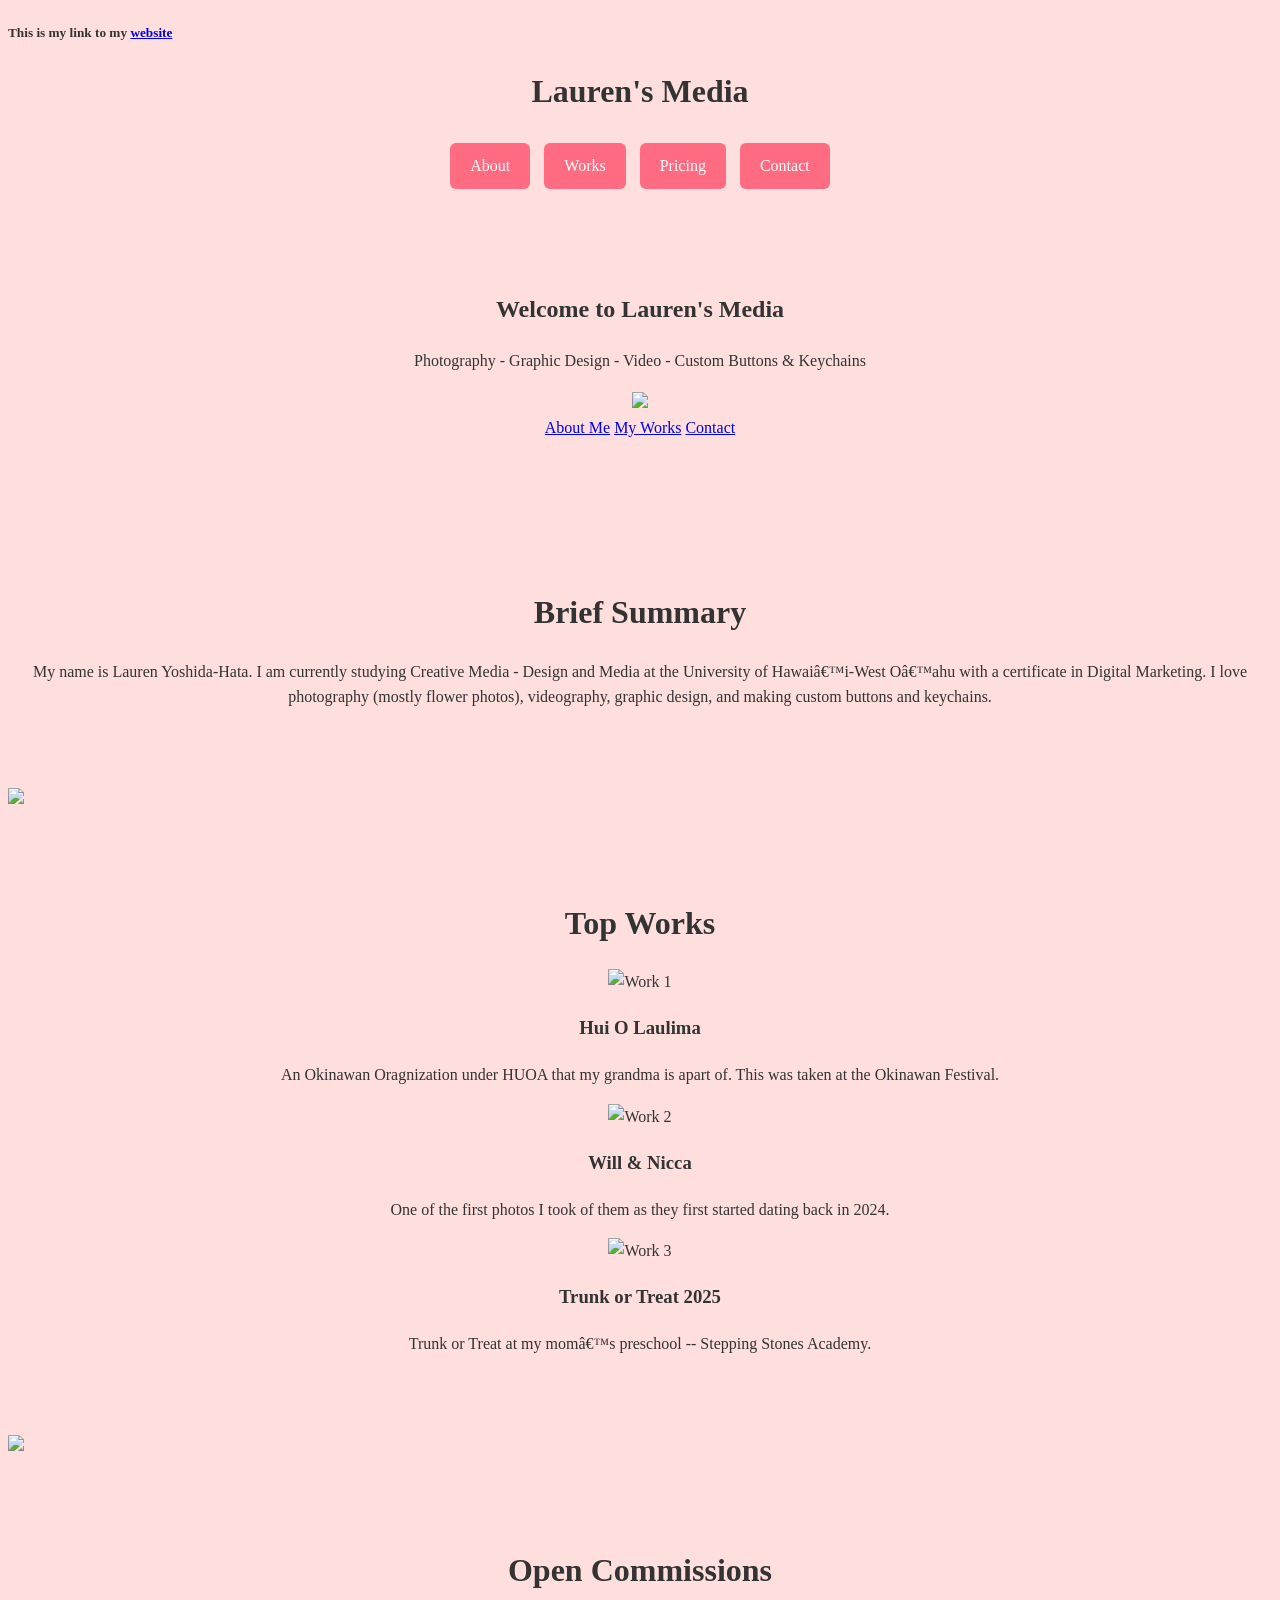
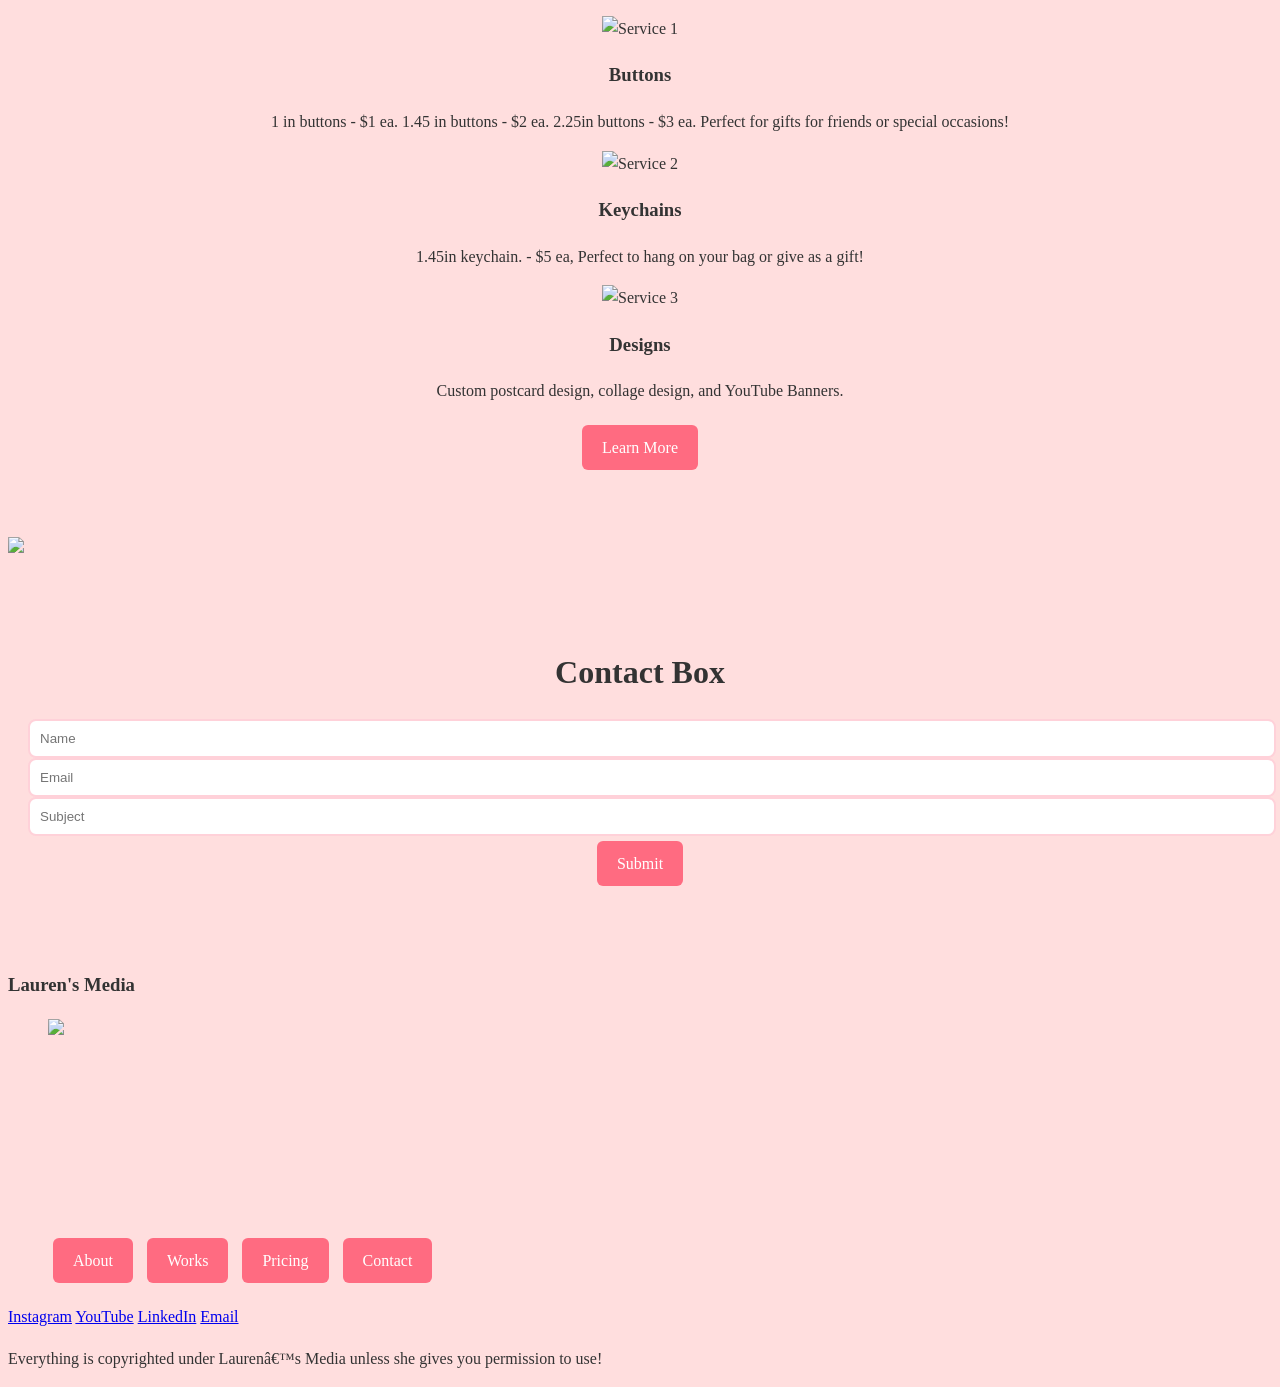
==== index.html @ 5196e384 "Add files via upload" ====
<!DOCTYPE html>
<html lang="en">
<head>
 <meta charset="UTF=8"
 <meta name="viewport" content="width=device-width, initial-scale=1.0">
 <title>Lauren's Media</title>
 <link rel="stylesheet" href="styles.css">
 <link rel="preconnect" href="https://fonts.googleapis.com">
<link rel="preconnect" href="https://fonts.gstatic.com" crossorigin>
<link href="https://fonts.googleapis.com/css2?family=DynaPuff:wght@400..700&family=Sour+Gummy:ital,wght@0,100..900;1,100..900&display=swap" rel="stylesheet">
<body>
 <h5>This is my link to my <a href="https://laurenyh.github.io/LaurenYH-Portfolio.github.io//">website</a></h5>
 <header>
 <center> <div><h1>Lauren's Media</h1></div></center> 
    <center>
<a class="btn btn-primary" href="#about">About</a>
<a class="btn btn-primary" href="#works">Works</a>
<a class="btn btn-primary" href="#pricing">Pricing</a>
<a class="btn btn-primary" href="#Contact">Contact</a>
</center>

 <nav>
 <ul>
 </ul>
 </nav>
 </header>

 <section>
 <div>
 <h1>Welcome to Lauren's Media</h1>
 <p>Photography - Graphic Design - Video - Custom Buttons & Keychains</p>
 <img src="img/plumeria.jpg">
 <div>
 <a href="#about">About Me</a>
 <a href="#works">My Works</a>
 <a href="#contact">Contact</a>
 </div>
 </div>
 </section>
 <section>
 <h2>Brief Summary</h2>
 <p>
 My name is Lauren Yoshida-Hata. I am currently studying Creative Media -
 Design and Media at the University of Hawai’i-West O’ahu with a certificate in Digital Marketing.
 I love photography (mostly flower photos), videography, graphic design,
 and making custom buttons and keychains.
 </p>
 </section>
 <img src="img/flowerchain.png">
 <section>
 <h2>Top Works</h2>
 <div>
 <div>
 <img src="img/okinawan.jpg" alt="Work 1">
 <h3>Hui O Laulima</h3>
 <p>An Okinawan Oragnization under HUOA that my grandma is apart of. This was taken at the Okinawan Festival.</p>
 </div>
 <div>
 <img src="img/willnicca.jpg" alt="Work 2">
 <h3>Will & Nicca</h3>
 <p>One of the first photos I took of them as they first started dating back in 2024.</p>
 </div>
 <div>
 <img src="img/hallow.jpg" alt="Work 3">
 <h3>Trunk or Treat 2025</h3>
 <p>Trunk or Treat at my mom’s preschool -- Stepping Stones Academy.</p>
 </div>
 </div>
 </section>
 <img src="img/flowerchain.png">
 <section>
 <h2>Open Commissions</h2>
 <div>
 <div>
 <img src="img/njz.jpg" alt="Service 1">
 <h3>Buttons</h3>
 <p>1 in buttons - $1 ea.
1.45 in buttons - $2 ea.
2.25in buttons - $3 ea.
Perfect for gifts for friends or special occasions!</p>
 </div>
 <div>
 <img src="img/button.jpg" alt="Service 2">
 <h3>Keychains</h3>
 <p>1.45in keychain. - $5 ea,
Perfect to hang on your bag or give as a gift!</p>
 </div>
 <div>
 <img src="img/dwp.jpg" alt="Service 3">
 <h3>Designs</h3>
 <p>Custom postcard design, collage design, and YouTube Banners.</p>
 </div>
 </div>
<a class="btn btn-primary" href="Learn More">Learn More</a>
 </section>
 <img src="img/flowerchain.png">
 <section>
 <h2>Contact Box</h2>
 <form>
 <div>
 <input type="text" placeholder="Name" required>
 <input type="email" placeholder="Email" required>
 <input type="text" placeholder="Subject" required>
 </div>
 <div>
 </div>
<a class="btn btn-primary" href="Submit">Submit</a>
 </form>
 </section>
 <footer>
 <div>
 <h3>Lauren's Media</h3>
 <ul>
  <a href="/" class="logo">
  <img src="logo.png">
</a>
 <a class="btn btn-primary" href="#about">About</a>
<a class="btn btn-primary" href="#works">Works</a>
<a class="btn btn-primary" href="#pricing">Pricing</a>
<a class="btn btn-primary" href="#Contact">Contact</a>
 </ul>
 <div>
 <a href="#https://www.instagram.com/peachymochiangel/">Instagram</a>
 <a href="#https://www.youtube.com/@hawaiikpopclubtv">YouTube</a>
 <a href="#https://www.linkedin.com/in/lauren-yoshida-hata-843b94227/">LinkedIn</a>
 <a href="#lyoshidahata24@gmail.com">Email</a>
 </div>
 <p>
 Everything is copyrighted under Lauren’s Media unless she gives you permission to use!
 </p>
 </div>
 </footer>
 </body>
</body>
</html>
---- styles.css ----
/* Reset */
*
.dynapuff-headerfont {
  font-family: "DynaPuff", system-ui;
  font-optical-sizing: auto;
  font-weight: 18;
  font-style: normal;
  font-variation-settings:
    "wdth" 100;
}

.logo img {
  height: 214px;      /* adjust size */
  width: auto;
  display: block;
} 

 .sour-gummy-secondhead {
  font-family: "Sour Gummy", sans-serif;
  font-optical-sizing: auto;
  font-weight: 18;
  font-style: normal;
  font-variation-settings:
    "wdth" 100;
}

body {
  background-color: #FFDEDE;
  color: #333;
  line-height: 1.6;
}

:root{
--bs-primary: #FF6F6F;
--secondary-color:#0FDE1D ;
--bs-font-sans-serif: 'dynapuff', 'sour-gummy', sans-serif;
}


/* Navbar */
.navbar {
  display: flex;
  justify-content: space-between;
  align-items: center;
  padding: 20px 40px;
  background: rgba(255, 255, 255, 0.8);
  position: sticky;
  top: 0;
  backdrop-filter: blur(10px);
}

.navbar .logo {
  font-weight: bold;
  font-size: 1.3rem;
}

.navbar ul {
  display: flex;
  list-style: none;
  gap: 20px;
}

.navbar a {
  text-decoration: none;
  color: #333;
  font-weight: 500;
}

.navbar a:hover {
  color: #ff6b81;
}

/* Hero */
.hero {
  height: 90vh;
  background: linear-gradient(rgba(255, 107, 129, 0.4), rgba(255, 107, 129, 0.4)),
              url('img/plumeria.jpg') center/cover no-repeat;
  display: flex;
  align-items: center;
  justify-content: center;
  text-align: center;
  color: white;
}

.hero h1 {
  font-size: 3rem;
  margin-bottom: 10px;
}

.hero p {
  margin-bottom: 20px;
}

/* Buttons */
.btn {
  display: inline-block;
  padding: 10px 20px;
  background: #ff6b81;
  color: white;
  border-radius: 6px;
  text-decoration: none;
  margin: 5px;
  transition: 0.3s;
}

.btn:hover {
  background: #ff4f6d;
}

/* Sections */
section {
  padding: 60px 20px;
  text-align: center;
}

h2 {
  margin-bottom: 20px;
  font-size: 2rem;
}

/* Summary */
.summary p {
  max-width: 600px;
  margin: auto;
}

/* Grid Layouts */
.work-grid,
.commission-grid {
  display: grid;
  grid-template-columns: repeat(auto-fit, minmax(250px, 1fr));
  gap: 20px;
  margin-top: 30px;
}

/* Cards */
.card {
  background: white;
  padding: 15px;
  border-radius: 12px;
  box-shadow: 0 4px 10px rgba(0,0,0,0.05);
  transition: 0.3s;
}

.card img {
  width: 100%;
  border-radius: 10px;
  margin-bottom: 10px;
}

.card:hover {
  transform: translateY(-5px);
}

/* Commissions button */
.learn-more {
  margin-top: 30px;
}

/* Contact */
.contact form {
  max-width: 800px;
  margin: auto;
  display: flex;
  flex-wrap: wrap;
  gap: 15px;
  justify-content: center;
}

.form-left,
.form-right {
  flex: 1;
  min-width: 250px;
}

input, textarea {
  width: 100%;
  padding: 10px;
  border: 2px solid #ffd1d9;
  border-radius: 8px;
  outline: none;
}

textarea {
  height: 120px;
  resize: none;
}

/* Footer */
.footer {
  background: #ff6b81;
  color: white;
  padding: 40px 20px;
  text-align: center;
}

.footer-links {
  list-style: none;
  margin: 15px 0;
}

.footer-links li {
  display: inline;
  margin: 0 10px;
}

.footer-links a {
  color: white;
  text-decoration: none;
}

.socials a {
  margin: 0 10px;
  color: white;
  text-decoration: none;
}

.footer a:hover {
  text-decoration: underline;
}

/* Responsive */
@media (max-width: 768px) {
  .hero h1 {
    font-size: 2rem;
  }

  .navbar {
    flex-direction: column;
    gap: 57px;
  }
}
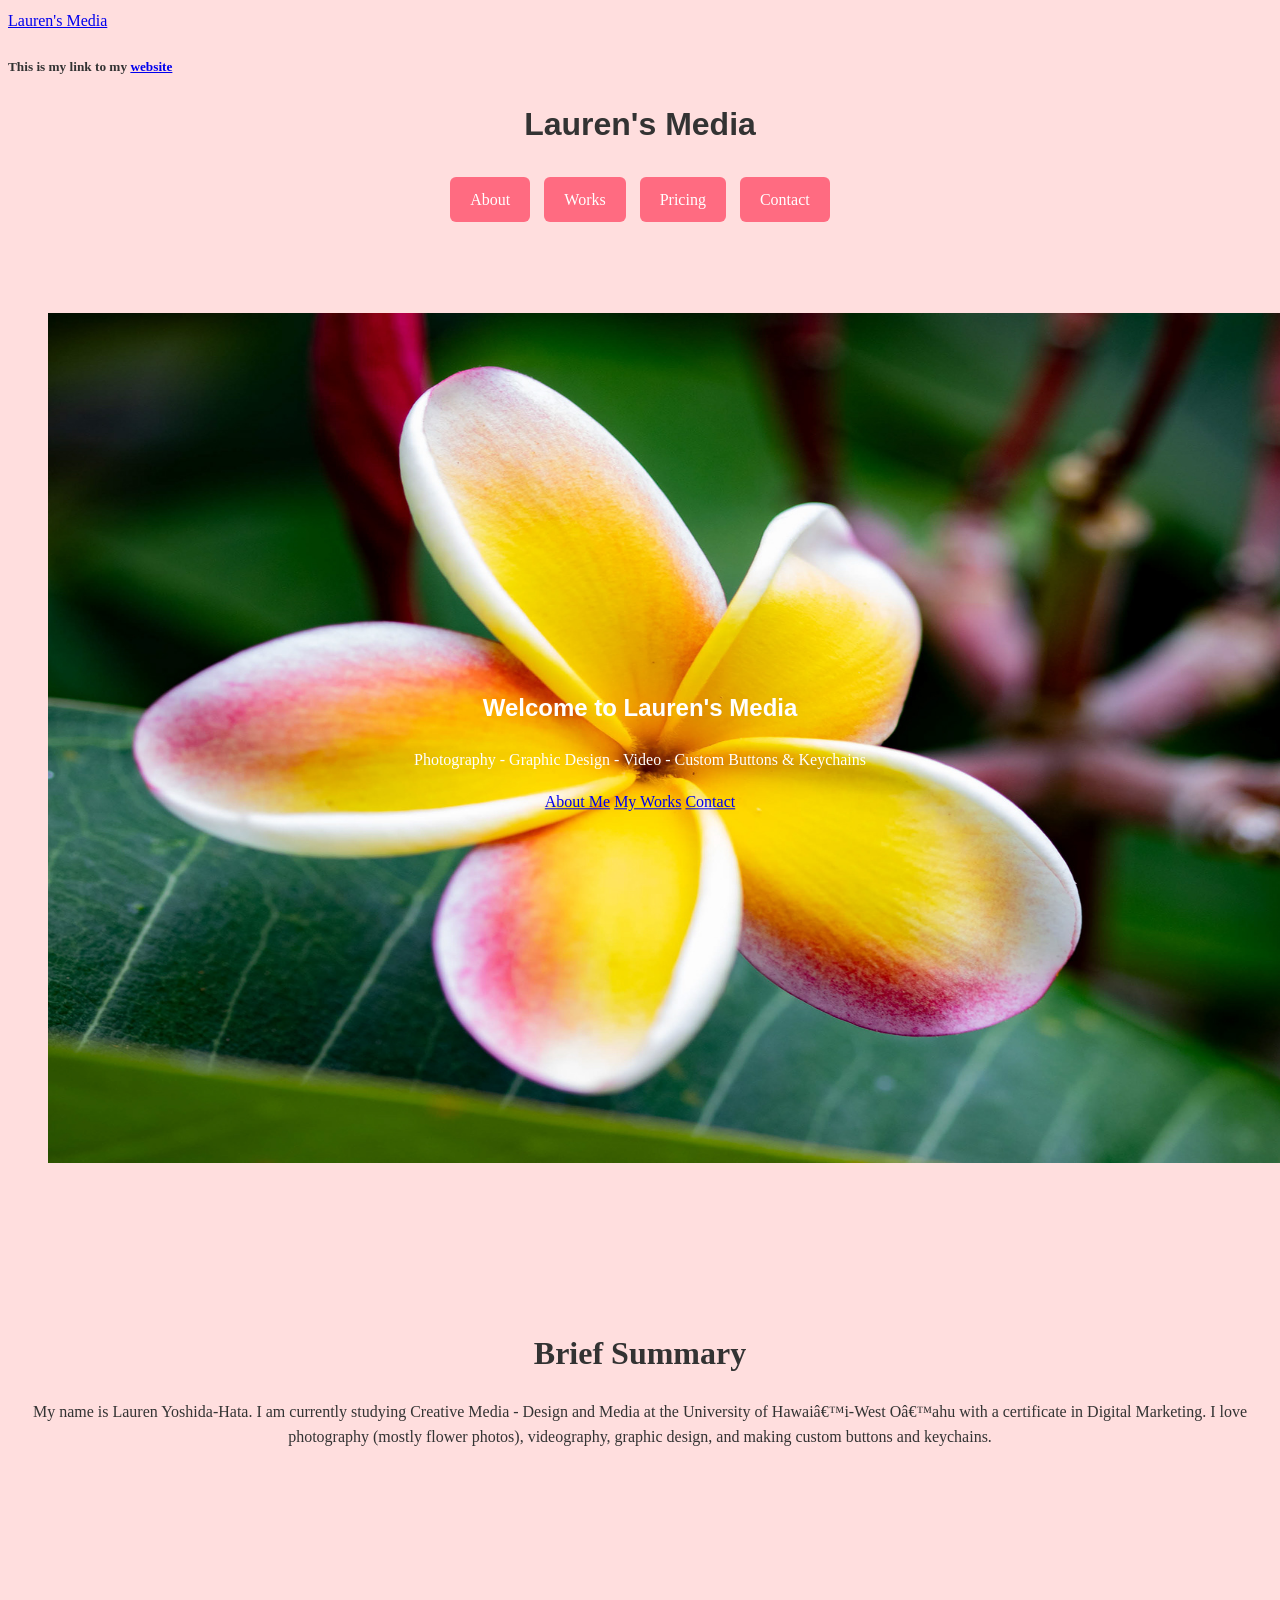
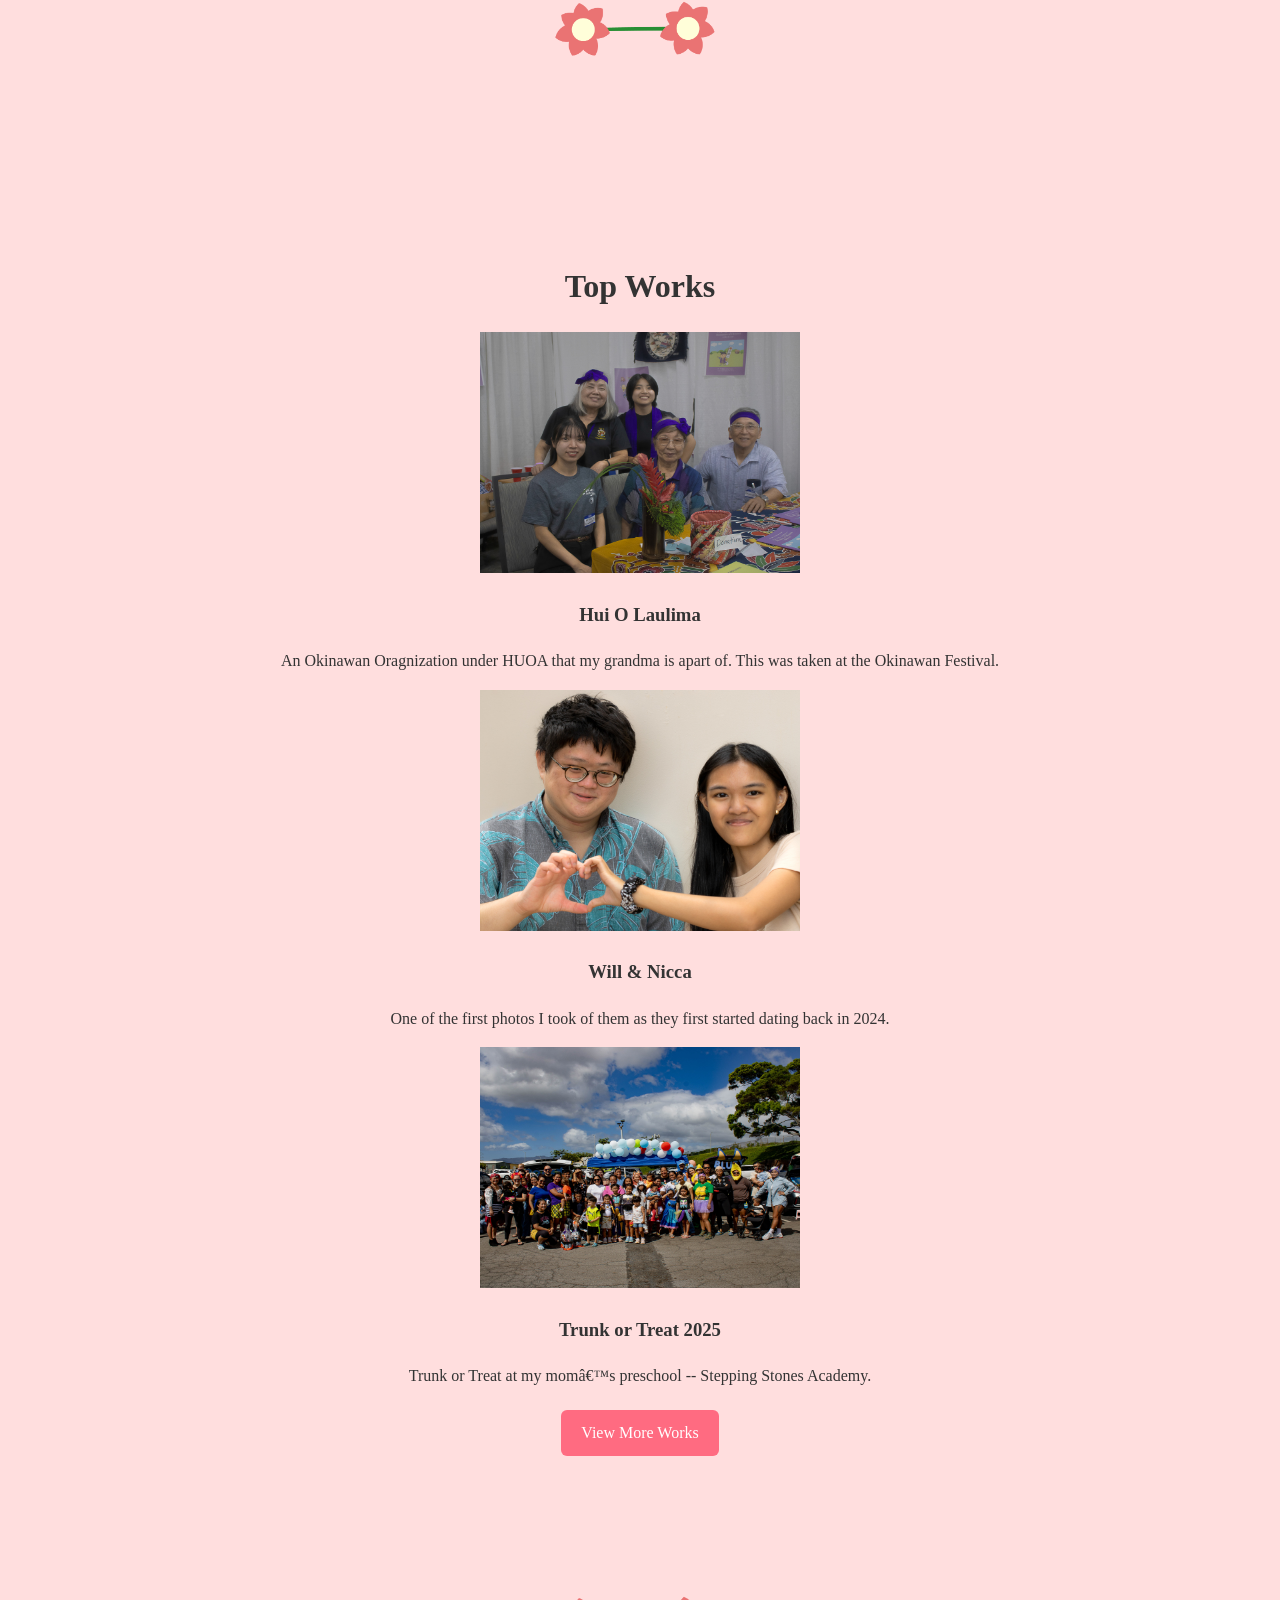
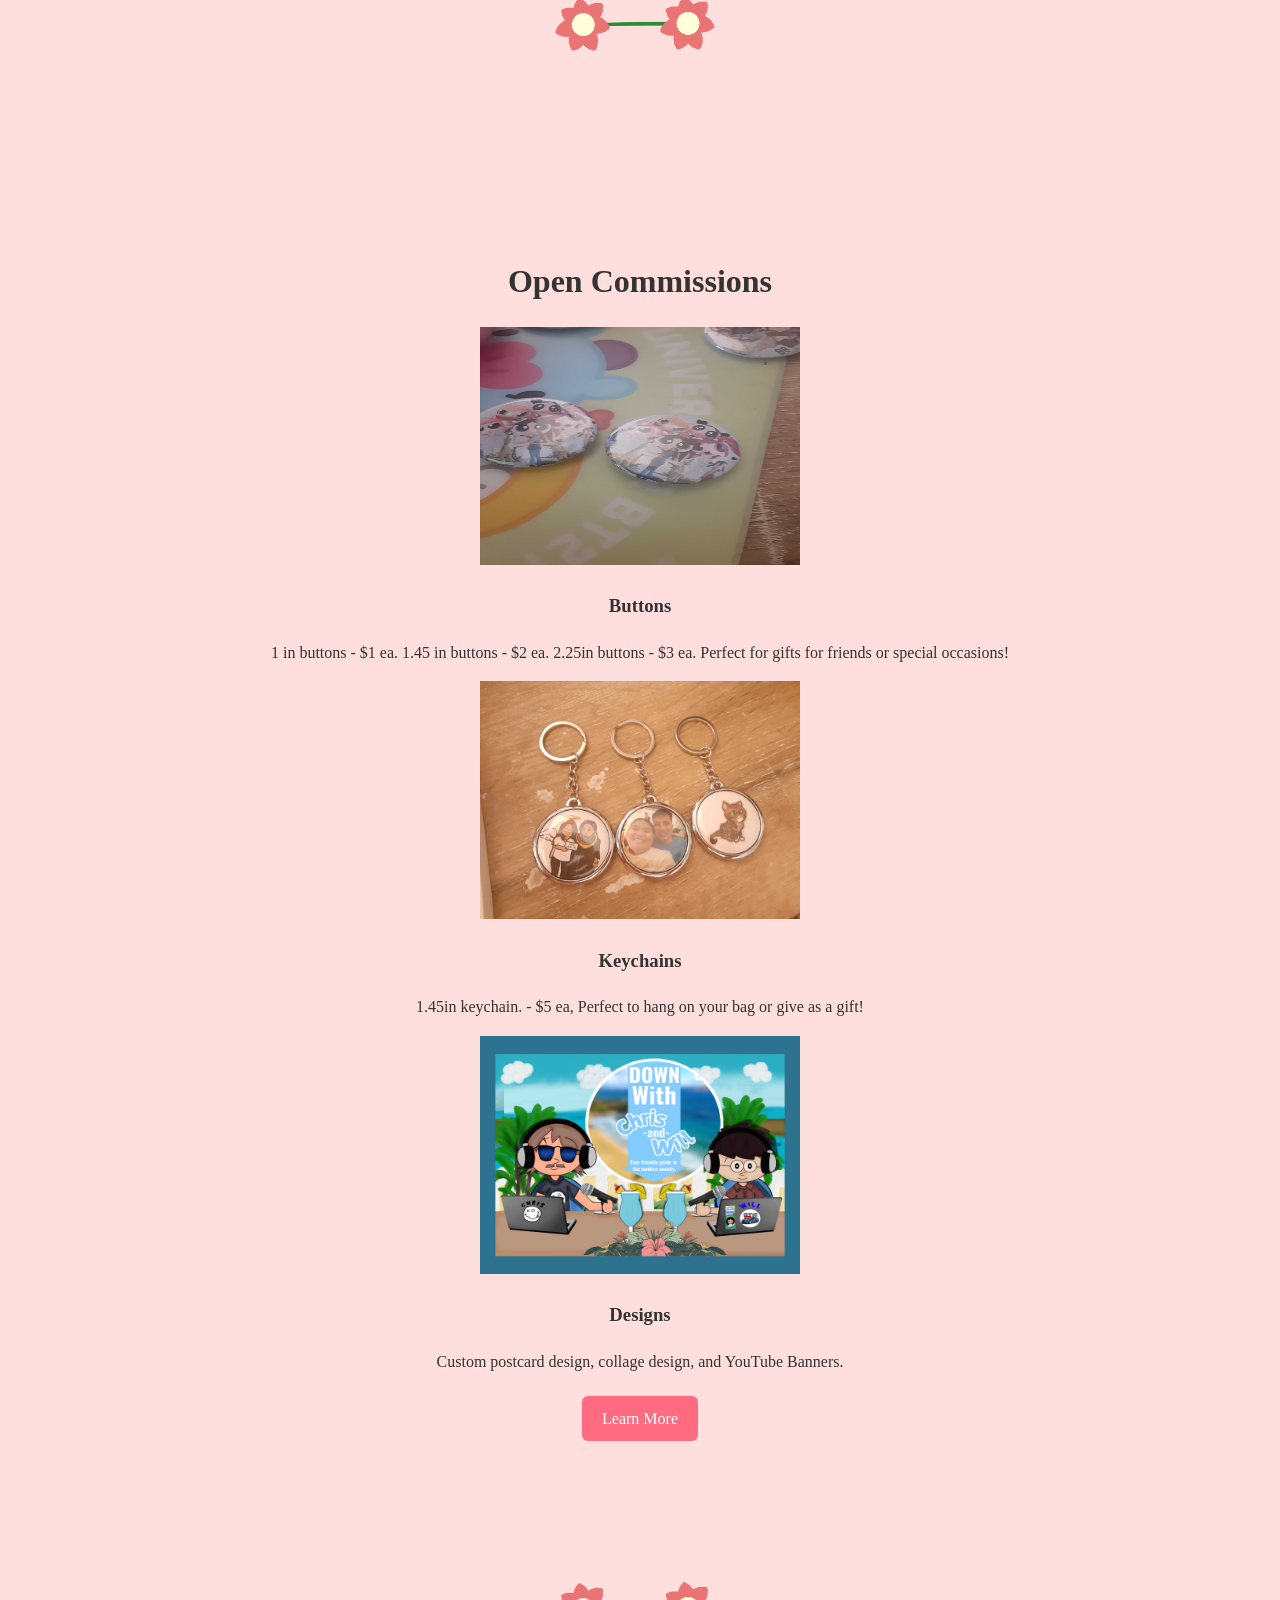
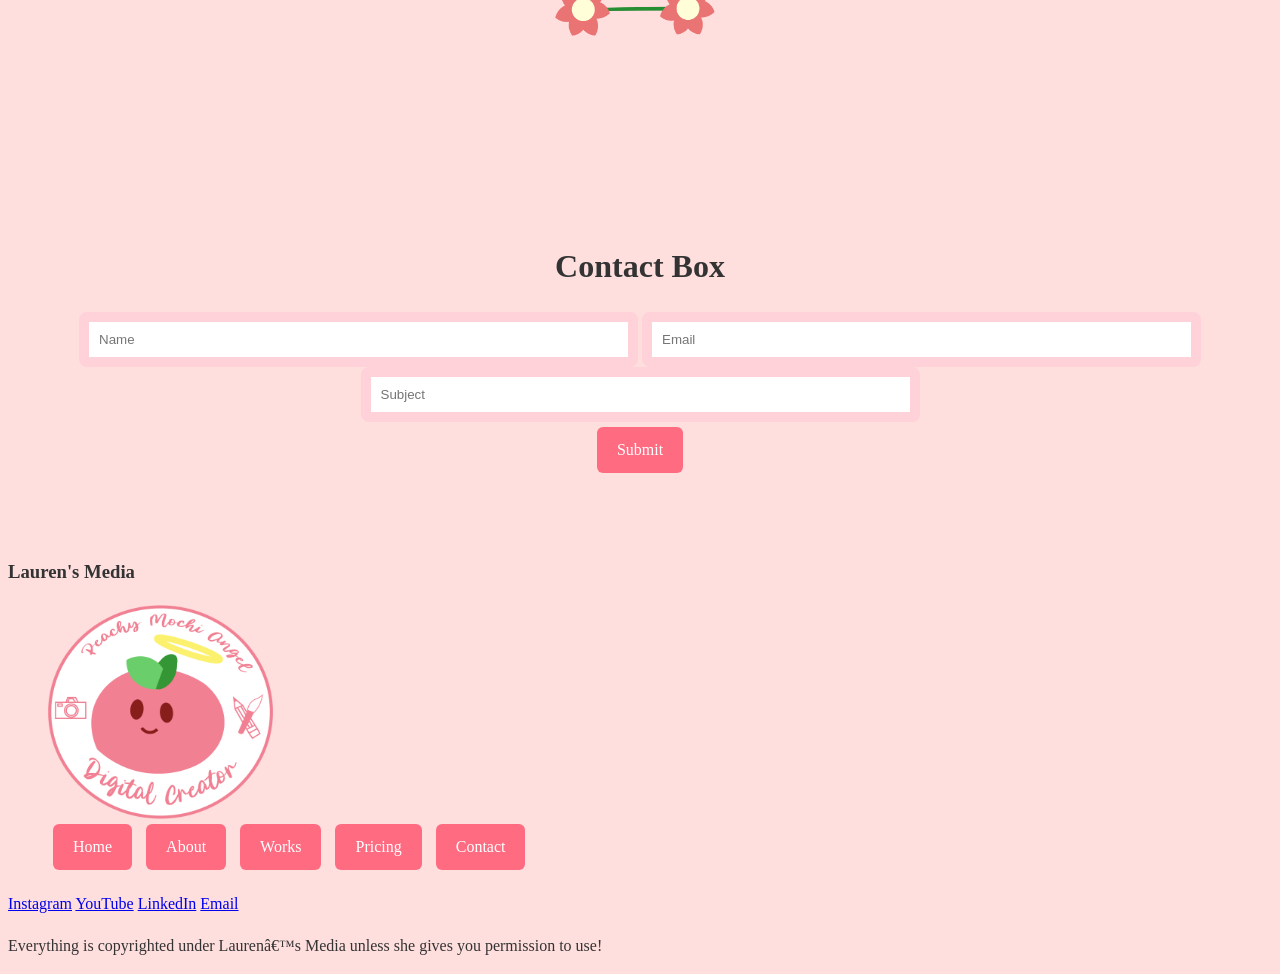
==== commit cba581c3: "Add files via upload" ====
--- a/index.html
+++ b/index.html
@@ -4,6 +4,12 @@
  <meta charset="UTF=8"
  <meta name="viewport" content="width=device-width, initial-scale=1.0">
  <title>Lauren's Media</title>
+ <style>
+  h1{
+    font-family:'Franklin Gothic Medium', 'Arial Narrow', Arial, sans-serif;
+  }
+ </style>
+ <a href="./home" class="preserve whitespace">Lauren's Media</a>
  <link rel="stylesheet" href="styles.css">
  <link rel="preconnect" href="https://fonts.googleapis.com">
 <link rel="preconnect" href="https://fonts.gstatic.com" crossorigin>
@@ -13,10 +19,10 @@
  <header>
  <center> <div><h1>Lauren's Media</h1></div></center> 
     <center>
-<a class="btn btn-primary" href="#about">About</a>
-<a class="btn btn-primary" href="#works">Works</a>
-<a class="btn btn-primary" href="#pricing">Pricing</a>
-<a class="btn btn-primary" href="#Contact">Contact</a>
+<a class="btn btn-primary" href="./about">About</a>
+<a class="btn btn-primary" href="./works">Works</a>
+<a class="btn btn-primary" href="./pricing">Pricing</a>
+<a class="btn btn-primary" href="./Contact">Contact</a>
 </center>
 
  <nav>
@@ -24,19 +30,18 @@
  </ul>
  </nav>
  </header>
+ <section>
+<div class="container">
+  <img src="images/plumeria.jpg" alt="Snow" style="width:1440px;height:850px;;">
+  <div class="centered"><h1>Welcome to Lauren's Media</h1>
+ <p>Photography - Graphic Design - Video - Custom Buttons & Keychains</p> <div>
+ <a href="./about">About Me</a>
+ <a href="./works">My Works</a>
+ <a href="./Contact">Contact</a>
+ </div></div>
+</div>
+</section>
 
- <section>
- <div>
- <h1>Welcome to Lauren's Media</h1>
- <p>Photography - Graphic Design - Video - Custom Buttons & Keychains</p>
- <img src="img/plumeria.jpg">
- <div>
- <a href="#about">About Me</a>
- <a href="#works">My Works</a>
- <a href="#contact">Contact</a>
- </div>
- </div>
- </section>
  <section>
  <h2>Brief Summary</h2>
  <p>
@@ -46,33 +51,34 @@
  and making custom buttons and keychains.
  </p>
  </section>
- <img src="img/flowerchain.png">
+ <center><img src="images/flowerchain.png"style="width:301px;height:241px;"></center>
  <section>
  <h2>Top Works</h2>
  <div>
  <div>
- <img src="img/okinawan.jpg" alt="Work 1">
+ <img src="images/okinawan.jpg" alt="Work 1"style="width:320px;height:241px;">
  <h3>Hui O Laulima</h3>
  <p>An Okinawan Oragnization under HUOA that my grandma is apart of. This was taken at the Okinawan Festival.</p>
  </div>
  <div>
- <img src="img/willnicca.jpg" alt="Work 2">
+ <img src="images/willnicca.jpg" alt="Work 2"style="width:320px;height:241px;">
  <h3>Will & Nicca</h3>
  <p>One of the first photos I took of them as they first started dating back in 2024.</p>
  </div>
  <div>
- <img src="img/hallow.jpg" alt="Work 3">
+ <img src="images/hallow.jpg" alt="Work 3"style="width:320px;height:241px;">
  <h3>Trunk or Treat 2025</h3>
  <p>Trunk or Treat at my mom’s preschool -- Stepping Stones Academy.</p>
+<a class="btn btn-primary" href="./works">View More Works</a>
  </div>
  </div>
  </section>
- <img src="img/flowerchain.png">
+ <center><img src="images/flowerchain.png"style="width:301px;height:241px;"></center>
  <section>
  <h2>Open Commissions</h2>
  <div>
  <div>
- <img src="img/njz.jpg" alt="Service 1">
+ <img src="images/njz.jpg" alt="Service 1"style="width:320px;height:238px;">
  <h3>Buttons</h3>
  <p>1 in buttons - $1 ea.
 1.45 in buttons - $2 ea.
@@ -80,20 +86,20 @@
 Perfect for gifts for friends or special occasions!</p>
  </div>
  <div>
- <img src="img/button.jpg" alt="Service 2">
+ <img src="images/button.jpg" alt="Service 2"style="width:320px;height:238px;">
  <h3>Keychains</h3>
  <p>1.45in keychain. - $5 ea,
 Perfect to hang on your bag or give as a gift!</p>
  </div>
  <div>
- <img src="img/dwp.jpg" alt="Service 3">
+ <img src="images/dwp.png" alt="Service 3" style="width:320px;height:238px;">
  <h3>Designs</h3>
  <p>Custom postcard design, collage design, and YouTube Banners.</p>
  </div>
  </div>
-<a class="btn btn-primary" href="Learn More">Learn More</a>
+<a class="btn btn-primary" href="./pricing">Learn More</a>
  </section>
- <img src="img/flowerchain.png">
+ <center><img src="images/flowerchain.png"style="width:301px;height:241px;"></center>
  <section>
  <h2>Contact Box</h2>
  <form>
@@ -111,13 +117,14 @@
  <div>
  <h3>Lauren's Media</h3>
  <ul>
-  <a href="/" class="logo">
-  <img src="logo.png">
+  <a href="/" class="logo"align:"right">
+ <img src="images/logo.png"style="width:225px;height:214px;">
 </a>
- <a class="btn btn-primary" href="#about">About</a>
-<a class="btn btn-primary" href="#works">Works</a>
-<a class="btn btn-primary" href="#pricing">Pricing</a>
-<a class="btn btn-primary" href="#Contact">Contact</a>
+ <a class="btn btn-primary" href="./index">Home</a>
+ <a class="btn btn-primary" href="./about">About</a>
+<a class="btn btn-primary" href="./works">Works</a>
+<a class="btn btn-primary" href="./pricing">Pricing</a>
+<a class="btn btn-primary" href="./contact">Contact</a>
  </ul>
  <div>
  <a href="#https://www.instagram.com/peachymochiangel/">Instagram</a>
--- a/styles.css
+++ b/styles.css
@@ -1,7 +1,28 @@
+/* Container holding the image and the text */
+.container {
+  position: relative;
+  text-align: center;
+  color: white;
+}
+
+/* Centered text */
+.centered {
+  position: absolute;
+  top: 50%;
+  left: 50%;
+  transform: translate(-50%, -50%);
+}
+
+body {
+  background-color: #FFDEDE;
+  color: #333;
+  line-height: 1.6;
+}
+
 /* Reset */
 *
 .dynapuff-headerfont {
-  font-family: "DynaPuff", system-ui;
+  font-family: 'DynaPuff';
   font-optical-sizing: auto;
   font-weight: 18;
   font-style: normal;
@@ -16,7 +37,7 @@
 } 
 
  .sour-gummy-secondhead {
-  font-family: "Sour Gummy", sans-serif;
+  font-family: 'Sour Gummy'
   font-optical-sizing: auto;
   font-weight: 18;
   font-style: normal;
@@ -24,11 +45,7 @@
     "wdth" 100;
 }
 
-body {
-  background-color: #FFDEDE;
-  color: #333;
-  line-height: 1.6;
-}
+
 
 :root{
 --bs-primary: #FF6F6F;
@@ -133,23 +150,18 @@
   margin-top: 30px;
 }
 
-/* Cards */
-.card {
-  background: white;
-  padding: 15px;
-  border-radius: 12px;
-  box-shadow: 0 4px 10px rgba(0,0,0,0.05);
-  transition: 0.3s;
-}
-
-.card img {
-  width: 100%;
-  border-radius: 10px;
-  margin-bottom: 10px;
-}
-
-.card:hover {
-  transform: translateY(-5px);
+
+div.polaroid {
+  width: 80%;
+  background-color: white;
+  box-shadow: 0 4px 8px 0 rgba(0, 0, 0, 0.2), 0 6px 20px 0 rgba(0, 0, 0, 0.19);
+}
+
+img {width: 100%}
+
+div.container {
+  text-align: center;
+  padding: 10px 20px;
 }
 
 /* Commissions button */
@@ -174,16 +186,32 @@
 }
 
 input, textarea {
-  width: 100%;
+  width: 519px;
   padding: 10px;
-  border: 2px solid #ffd1d9;
+  border: 10px solid #ffd1d9;
   border-radius: 8px;
   outline: none;
 }
 
 textarea {
-  height: 120px;
+  height: 365px;
   resize: none;
+}
+
+.card {
+  /* Add shadows to create the "card" effect */
+  box-shadow: 0 4px 8px 0 rgba(0,0,0,0.2);
+  transition: 0.3s;
+}
+
+/* On mouse-over, add a deeper shadow */
+.card:hover {
+  box-shadow: 0 8px 16px 0 rgba(0,0,0,0.2);
+}
+
+/* Add some padding inside the card container */
+.container {
+  padding: 2px 16px;
 }
 
 /* Footer */
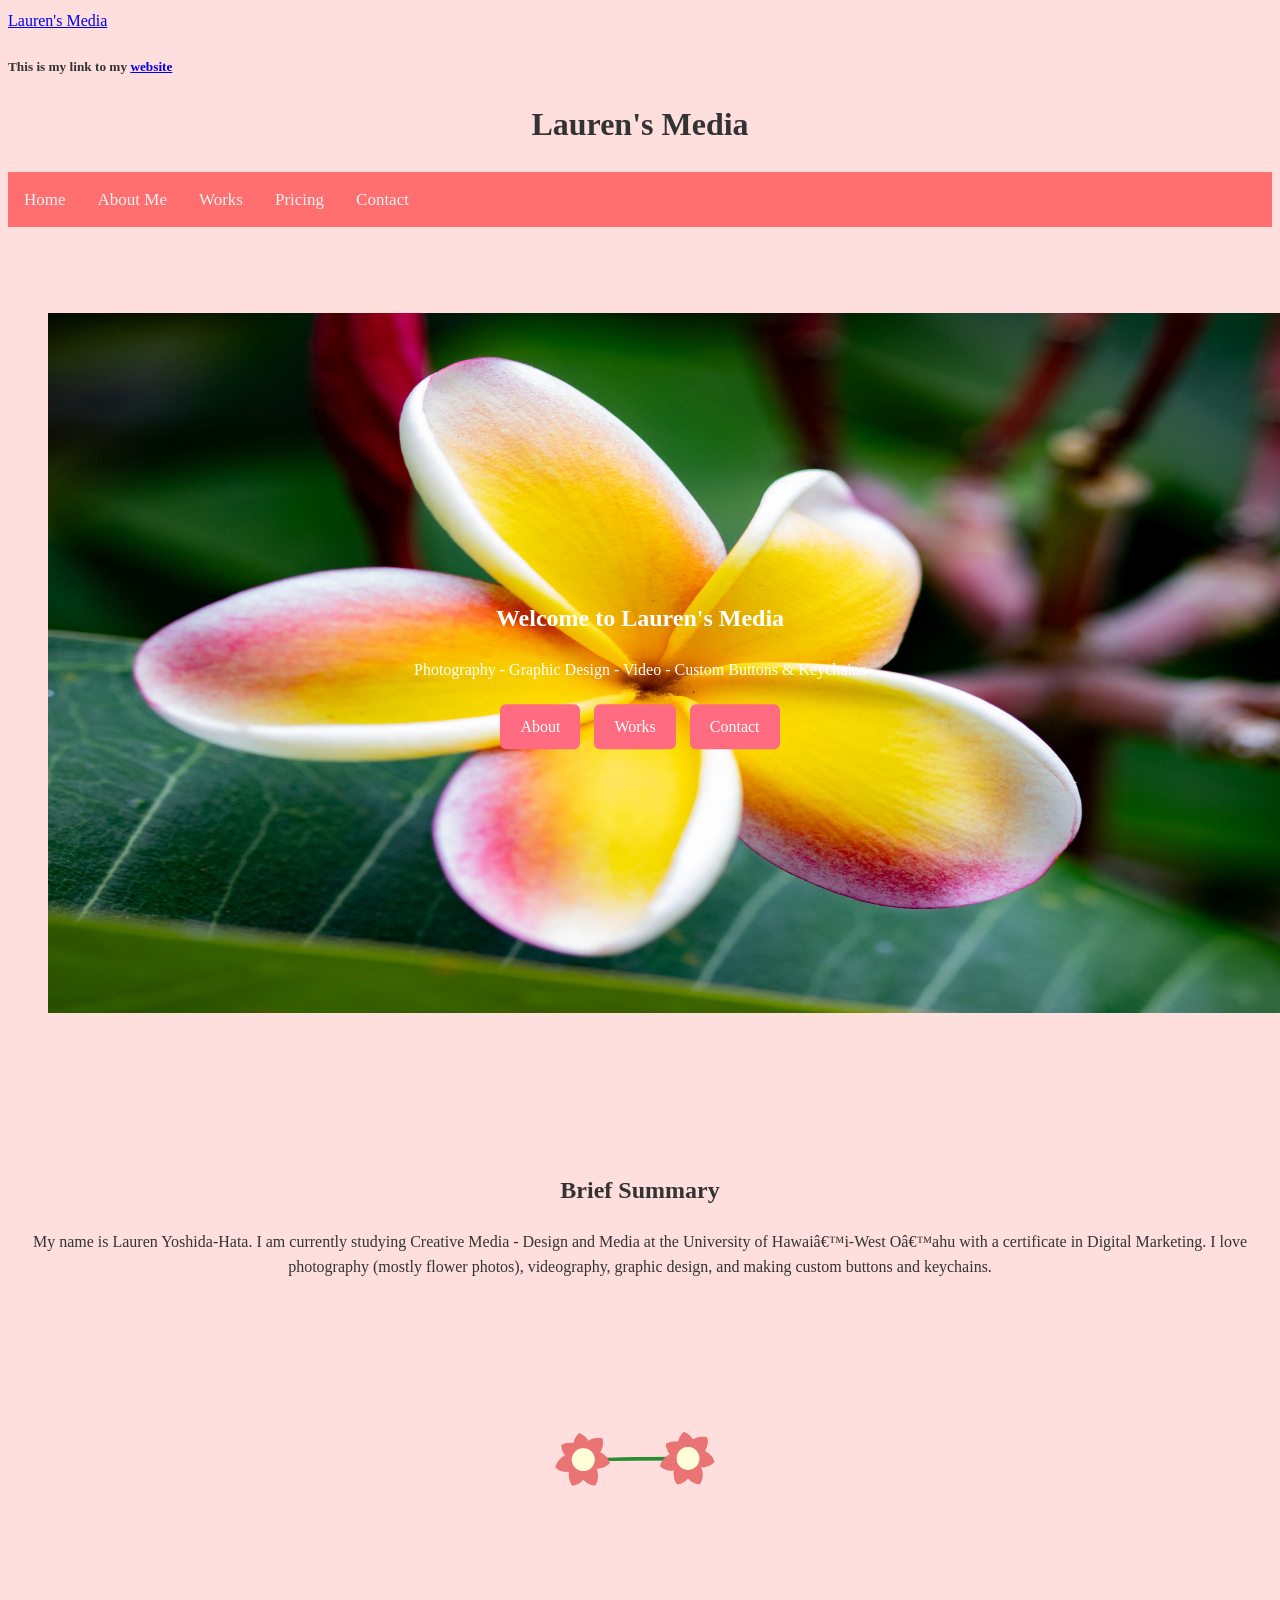
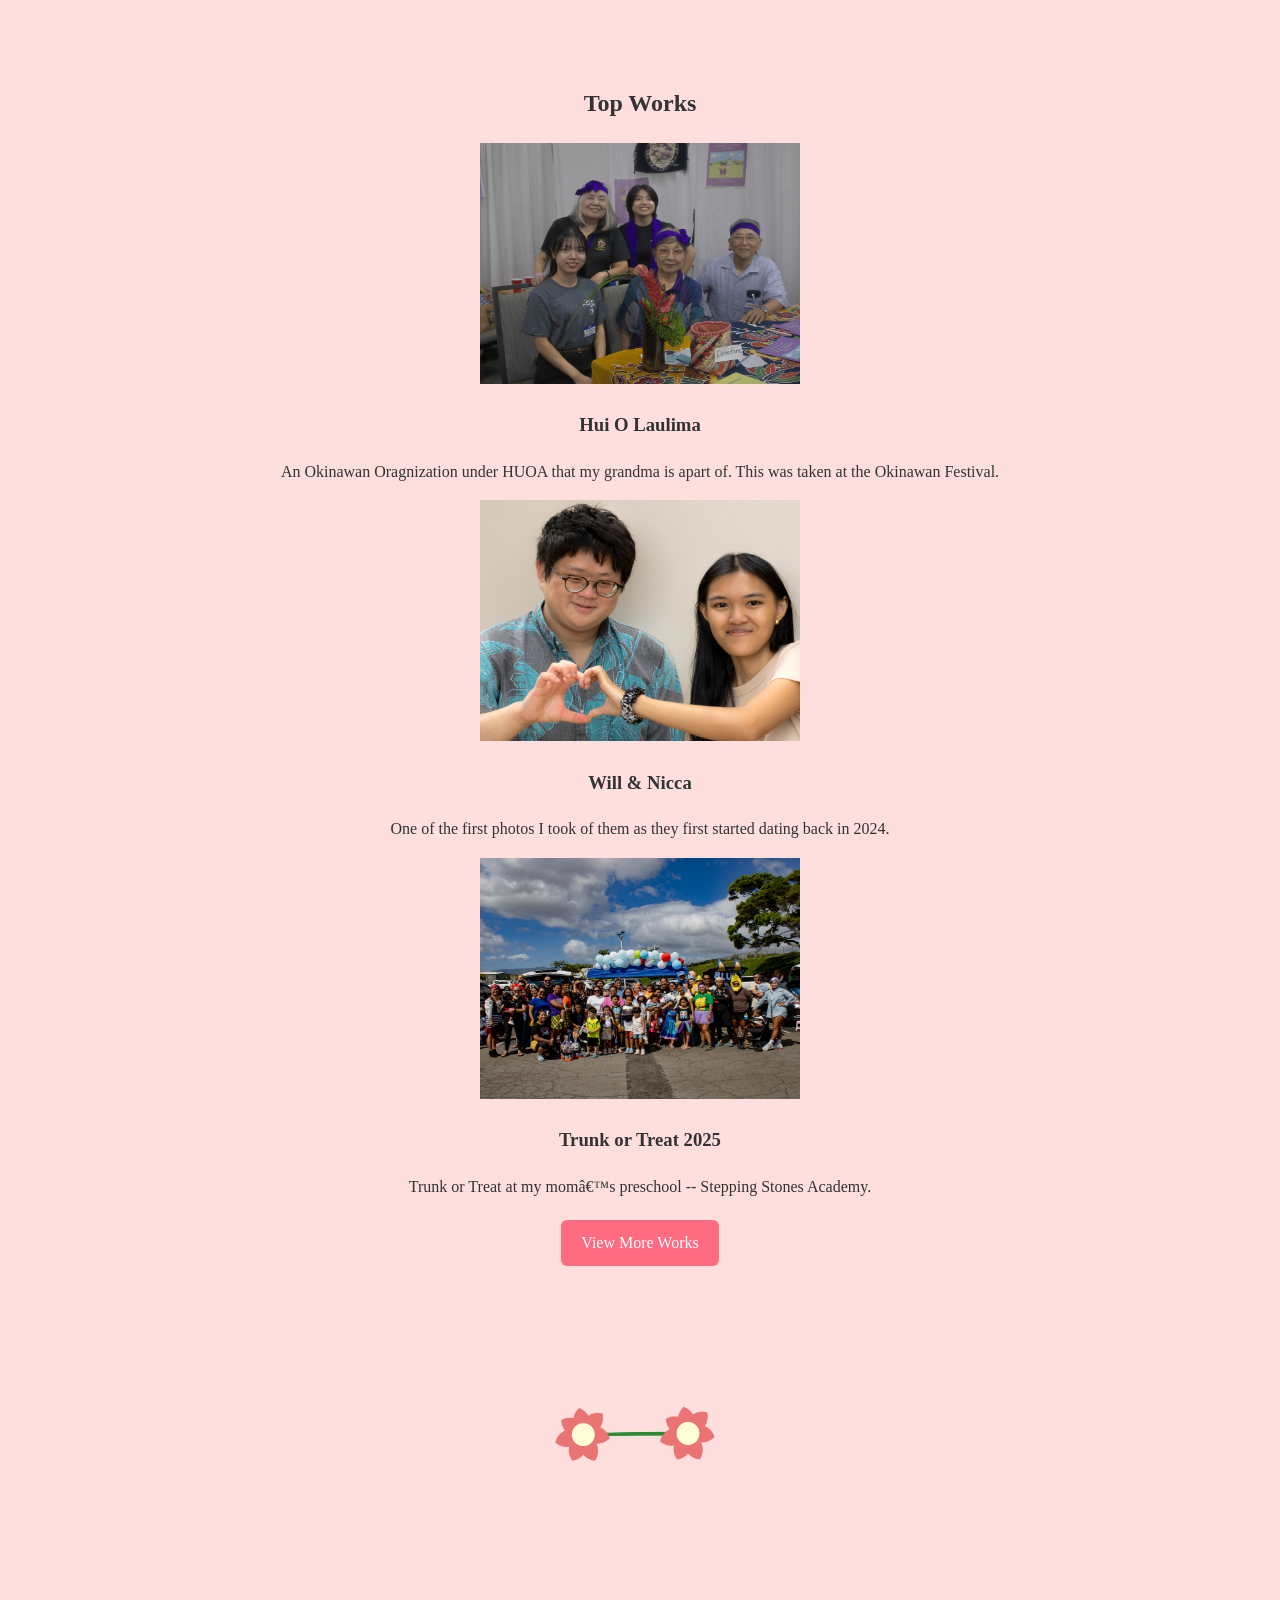
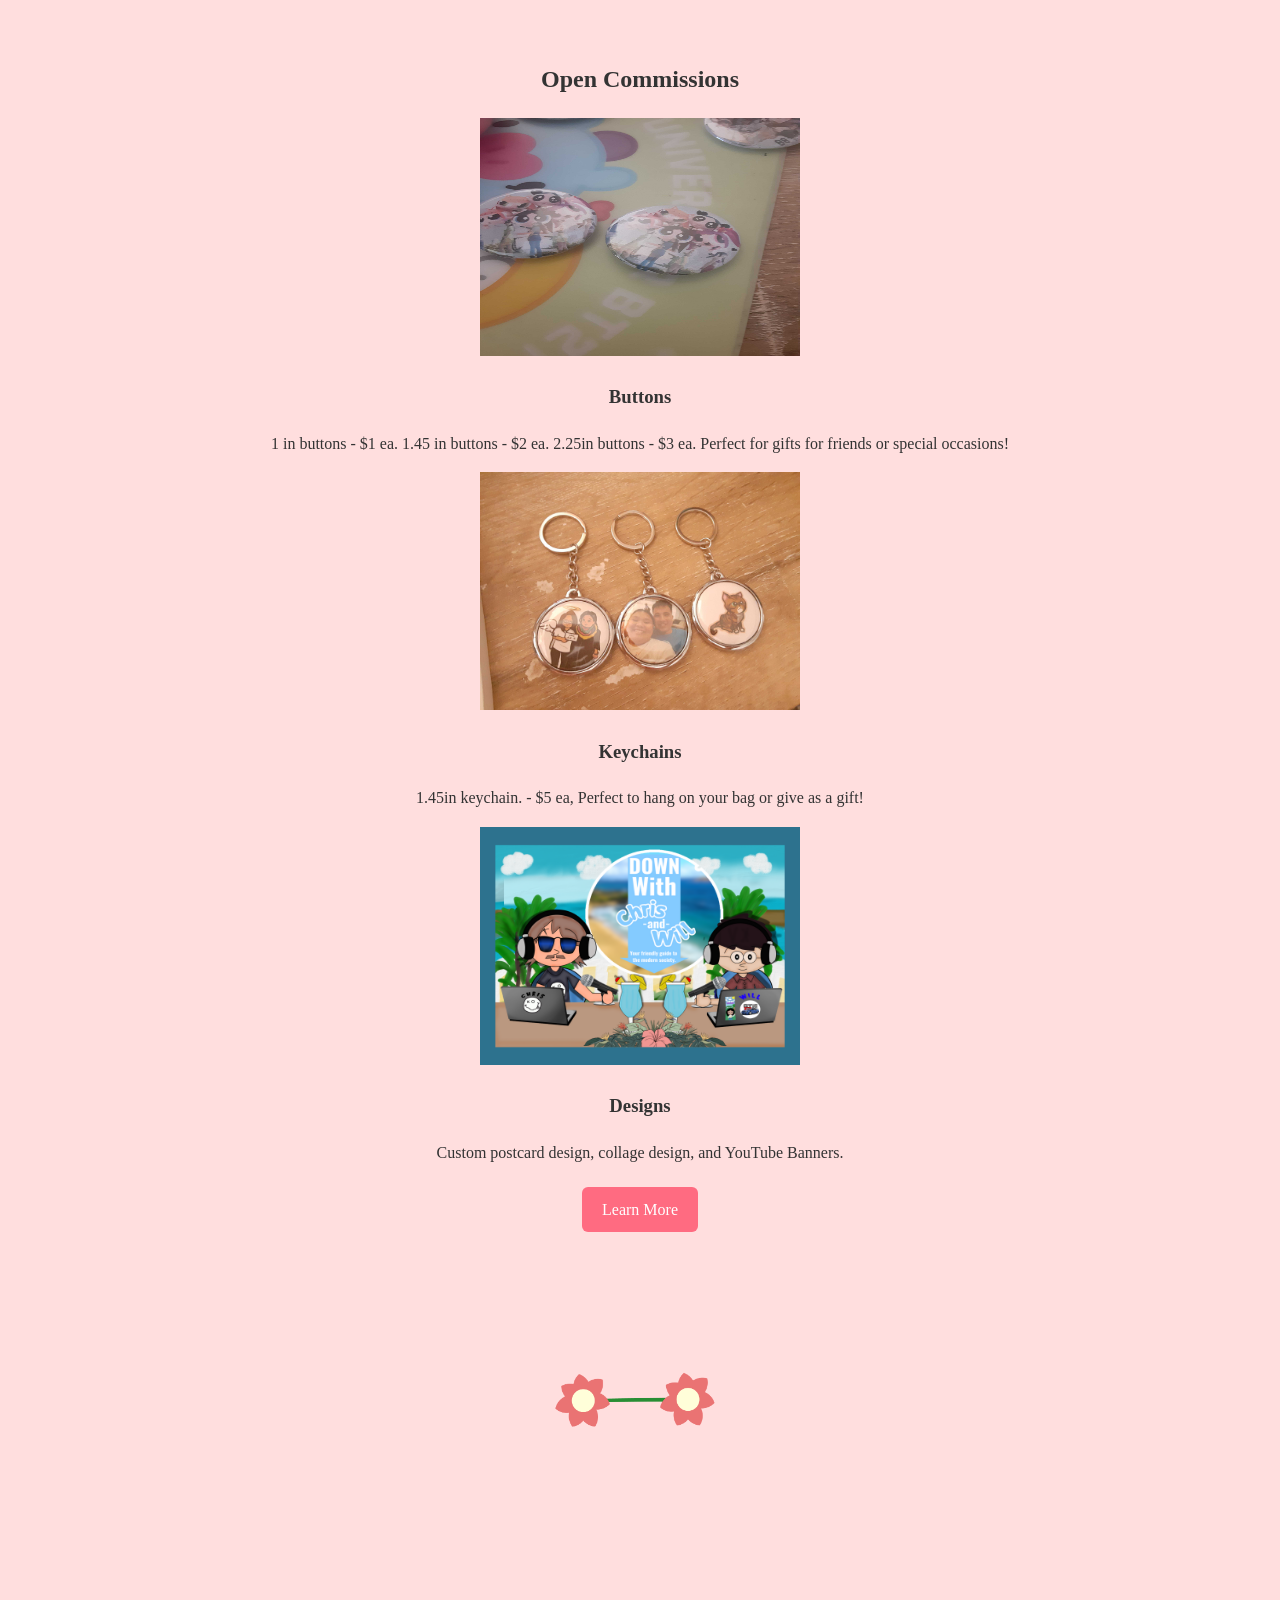
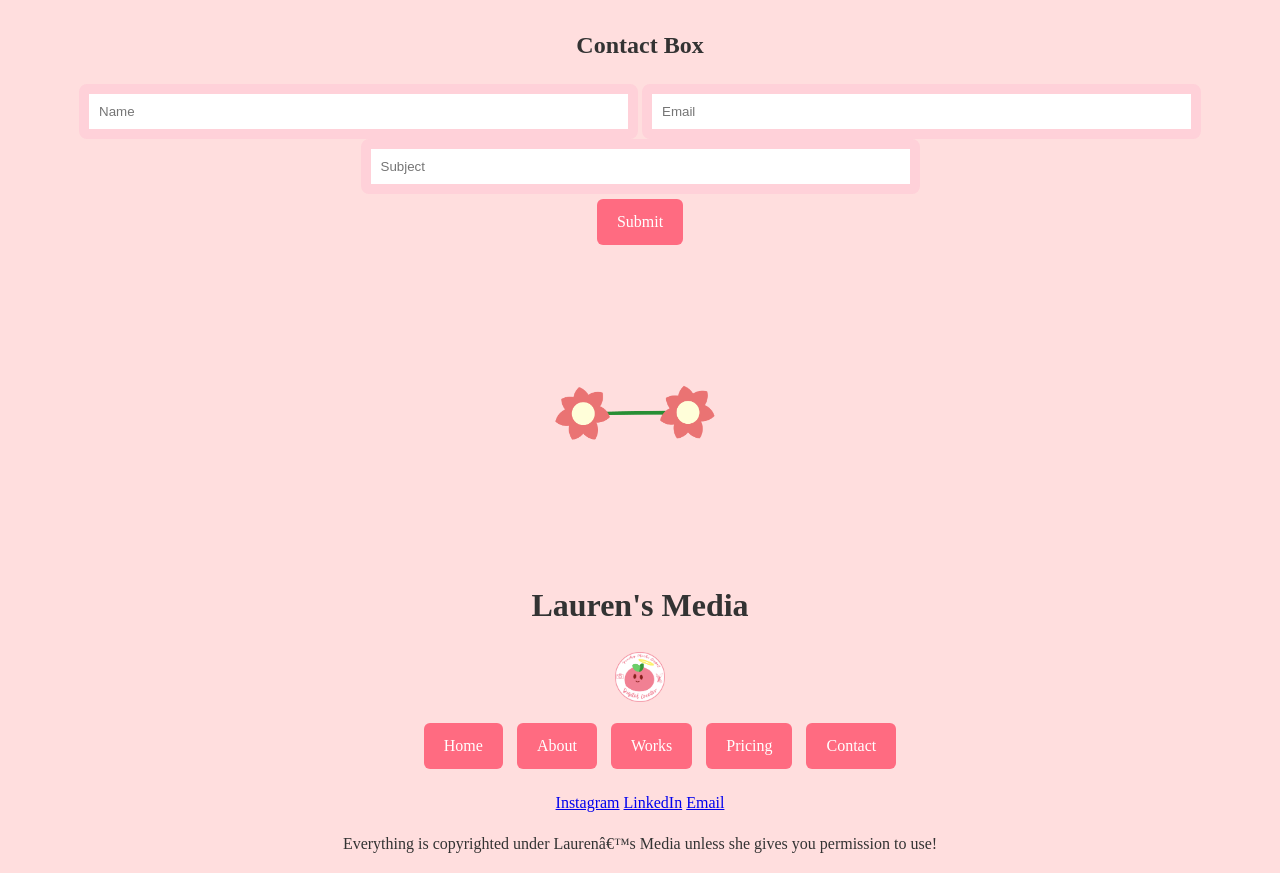
==== commit 94cbce3c: "Add files via upload" ====
--- a/index.html
+++ b/index.html
@@ -1,13 +1,15 @@
 <!DOCTYPE html>
 <html lang="en">
+  
 <head>
  <meta charset="UTF=8"
  <meta name="viewport" content="width=device-width, initial-scale=1.0">
  <title>Lauren's Media</title>
  <style>
   h1{
-    font-family:'Franklin Gothic Medium', 'Arial Narrow', Arial, sans-serif;
+    font-family: system-ui, -apple-system, BlinkMacSystemFont, 'Segoe UI', Roboto, Oxygen, Ubuntu, Cantarell, 'Open Sans', 'Helvetica Neue', sans-serif ;
   }
+
  </style>
  <a href="./home" class="preserve whitespace">Lauren's Media</a>
  <link rel="stylesheet" href="styles.css">
@@ -18,12 +20,14 @@
  <h5>This is my link to my <a href="https://laurenyh.github.io/LaurenYH-Portfolio.github.io//">website</a></h5>
  <header>
  <center> <div><h1>Lauren's Media</h1></div></center> 
-    <center>
-<a class="btn btn-primary" href="./about">About</a>
-<a class="btn btn-primary" href="./works">Works</a>
-<a class="btn btn-primary" href="./pricing">Pricing</a>
-<a class="btn btn-primary" href="./Contact">Contact</a>
-</center>
+ <div class="topnav">
+  <a class="home" href="./index">Home</a>
+  <a href="./about">About Me</a>
+  <a href="./works">Works</a>
+  <a href="./pricing">Pricing</a>
+  <a href="./contact">Contact</a>
+</div>
+
 
  <nav>
  <ul>
@@ -32,18 +36,18 @@
  </header>
  <section>
 <div class="container">
-  <img src="images/plumeria.jpg" alt="Snow" style="width:1440px;height:850px;;">
+  <img src="images/plumeria.jpg" alt="Snow" style="width:1440px;height:700px;;">
   <div class="centered"><h1>Welcome to Lauren's Media</h1>
  <p>Photography - Graphic Design - Video - Custom Buttons & Keychains</p> <div>
- <a href="./about">About Me</a>
- <a href="./works">My Works</a>
- <a href="./Contact">Contact</a>
+<a class="btn btn-primary" href="./about">About</a>
+<a class="btn btn-primary" href="./works">Works</a>
+<a class="btn btn-primary" href="./Contact">Contact</a>
  </div></div>
 </div>
 </section>
 
  <section>
- <h2>Brief Summary</h2>
+ <h1>Brief Summary</h1>
  <p>
  My name is Lauren Yoshida-Hata. I am currently studying Creative Media -
  Design and Media at the University of Hawai’i-West O’ahu with a certificate in Digital Marketing.
@@ -53,7 +57,7 @@
  </section>
  <center><img src="images/flowerchain.png"style="width:301px;height:241px;"></center>
  <section>
- <h2>Top Works</h2>
+ <h1>Top Works</h1>
  <div>
  <div>
  <img src="images/okinawan.jpg" alt="Work 1"style="width:320px;height:241px;">
@@ -75,7 +79,7 @@
  </section>
  <center><img src="images/flowerchain.png"style="width:301px;height:241px;"></center>
  <section>
- <h2>Open Commissions</h2>
+ <h1>Open Commissions</h1>
  <div>
  <div>
  <img src="images/njz.jpg" alt="Service 1"style="width:320px;height:238px;">
@@ -101,7 +105,7 @@
  </section>
  <center><img src="images/flowerchain.png"style="width:301px;height:241px;"></center>
  <section>
- <h2>Contact Box</h2>
+ <h1>Contact Box</h1>
  <form>
  <div>
  <input type="text" placeholder="Name" required>
@@ -113,28 +117,28 @@
 <a class="btn btn-primary" href="Submit">Submit</a>
  </form>
  </section>
- <footer>
- <div>
- <h3>Lauren's Media</h3>
+ <center><img src="images/flowerchain.png"style="width:301px;height:241px;"></center>
+<footer>
+  <center><h1>Lauren's Media</h1></center>
+ <center> <a href="./index" class="logo">
+ <img src="images/logo.png"style="width:50px;height:50px;"></center>
+</a>
  <ul>
-  <a href="/" class="logo"align:"right">
- <img src="images/logo.png"style="width:225px;height:214px;">
-</a>
- <a class="btn btn-primary" href="./index">Home</a>
- <a class="btn btn-primary" href="./about">About</a>
+<center>
+<a class="btn btn-primary" href="./index">Home</a>  
+<a class="btn btn-primary" href="./about">About</a>
 <a class="btn btn-primary" href="./works">Works</a>
 <a class="btn btn-primary" href="./pricing">Pricing</a>
-<a class="btn btn-primary" href="./contact">Contact</a>
- </ul>
- <div>
- <a href="#https://www.instagram.com/peachymochiangel/">Instagram</a>
- <a href="#https://www.youtube.com/@hawaiikpopclubtv">YouTube</a>
- <a href="#https://www.linkedin.com/in/lauren-yoshida-hata-843b94227/">LinkedIn</a>
- <a href="#lyoshidahata24@gmail.com">Email</a>
- </div>
+<a class="btn btn-primary" href="./Contact">Contact</a>
+ </ul><center>
+ <a href="https://www.instagram.com/peachymochiangel/">Instagram</a>
+ <a href="https://www.linkedin.com/in/lauren-yoshida-hata-843b94227/">LinkedIn</a>
+ <a href="mail.to:lyoshidahata24@gmail.com">Email</a></center>
  <p>
+  <center>
  Everything is copyrighted under Lauren’s Media unless she gives you permission to use!
  </p>
+  </center>
  </div>
  </footer>
  </body>
--- a/styles.css
+++ b/styles.css
@@ -1,9 +1,65 @@
 /* Container holding the image and the text */
+ div.gallery {
+  display: flex;
+  flex-wrap: wrap;
+  justify-content: flex-start;
+}
+
+div.gallery-item {
+  margin: 25px;
+  border: 5px solid #FF6F6F;
+  width: 519px;
+}
+
+div.gallery-item:hover {
+  border: 1px solid #777;
+}
+
+div.gallery-item img {
+  width: 100%;
+  height: auto;
+}
+
+div.gallery-item div.desc {
+  padding: 15px;
+  text-align: center;
+}
+
+
 .container {
   position: relative;
   text-align: center;
   color: white;
 }
+
+/* Add a black background color to the top navigation */
+.topnav {
+  background-color: #FF6F6F;
+  overflow: hidden;
+}
+
+/* Style the links inside the navigation bar */
+.topnav a {
+  float: left;
+  color: #f2f2f2;
+  text-align: center;
+  padding: 14px 16px;
+  text-decoration: none;
+  font-size: 17px;
+}
+
+/* Change the color of links on hover */
+.topnav a:hover {
+  background-color: #ddd;
+  color: #FF6F6F;
+}
+
+/* Add a color to the active/current link */
+.topnav a.active {
+  background-color: #04AA6D;
+  color: white;
+}
+
 
 /* Centered text */
 .centered {
@@ -21,30 +77,29 @@
 
 /* Reset */
 *
-.dynapuff-headerfont {
-  font-family: 'DynaPuff';
-  font-optical-sizing: auto;
-  font-weight: 18;
-  font-style: normal;
-  font-variation-settings:
-    "wdth" 100;
-}
-
 .logo img {
   height: 214px;      /* adjust size */
   width: auto;
   display: block;
 } 
 
- .sour-gummy-secondhead {
-  font-family: 'Sour Gummy'
-  font-optical-sizing: auto;
-  font-weight: 18;
-  font-style: normal;
-  font-variation-settings:
-    "wdth" 100;
-}
-
+@font-face {
+  font-family: "Sour Gummy", sans-serif;
+  src: https://fonts.google.com/specimen/Sour+Gummy?preview.script=Latn&categoryFilters=Sans+Serif:%2FSans%2FGlyphic; /* url of the font */
+}
+
+p {
+  font-family: sourGummy; /* use font */
+}
+
+@font-face {
+  font-family: "DynaPuff", system-ui;;
+  src: https://fonts.google.com/specimen/DynaPuff?preview.script=Latn;
+}
+
+h1 {
+  font-family: dynapuff; /* use font */
+}
 
 
 :root{
@@ -216,9 +271,12 @@
 
 /* Footer */
 .footer {
-  background: #ff6b81;
-  color: white;
-  padding: 40px 20px;
+   position: fixed;
+  background: #FF6F6F;
+  color: white;
+   left: 0;
+  bottom: 0;
+  width: 100%;
   text-align: center;
 }
 
@@ -248,14 +306,14 @@
 }
 
 /* Responsive */
-@media (max-width: 768px) {
+@media screen and (max-width: 519px) {
   .hero h1 {
     font-size: 2rem;
   }
 
   .navbar {
     flex-direction: column;
-    gap: 57px;
+    gap: 0px;
   }
 }
 
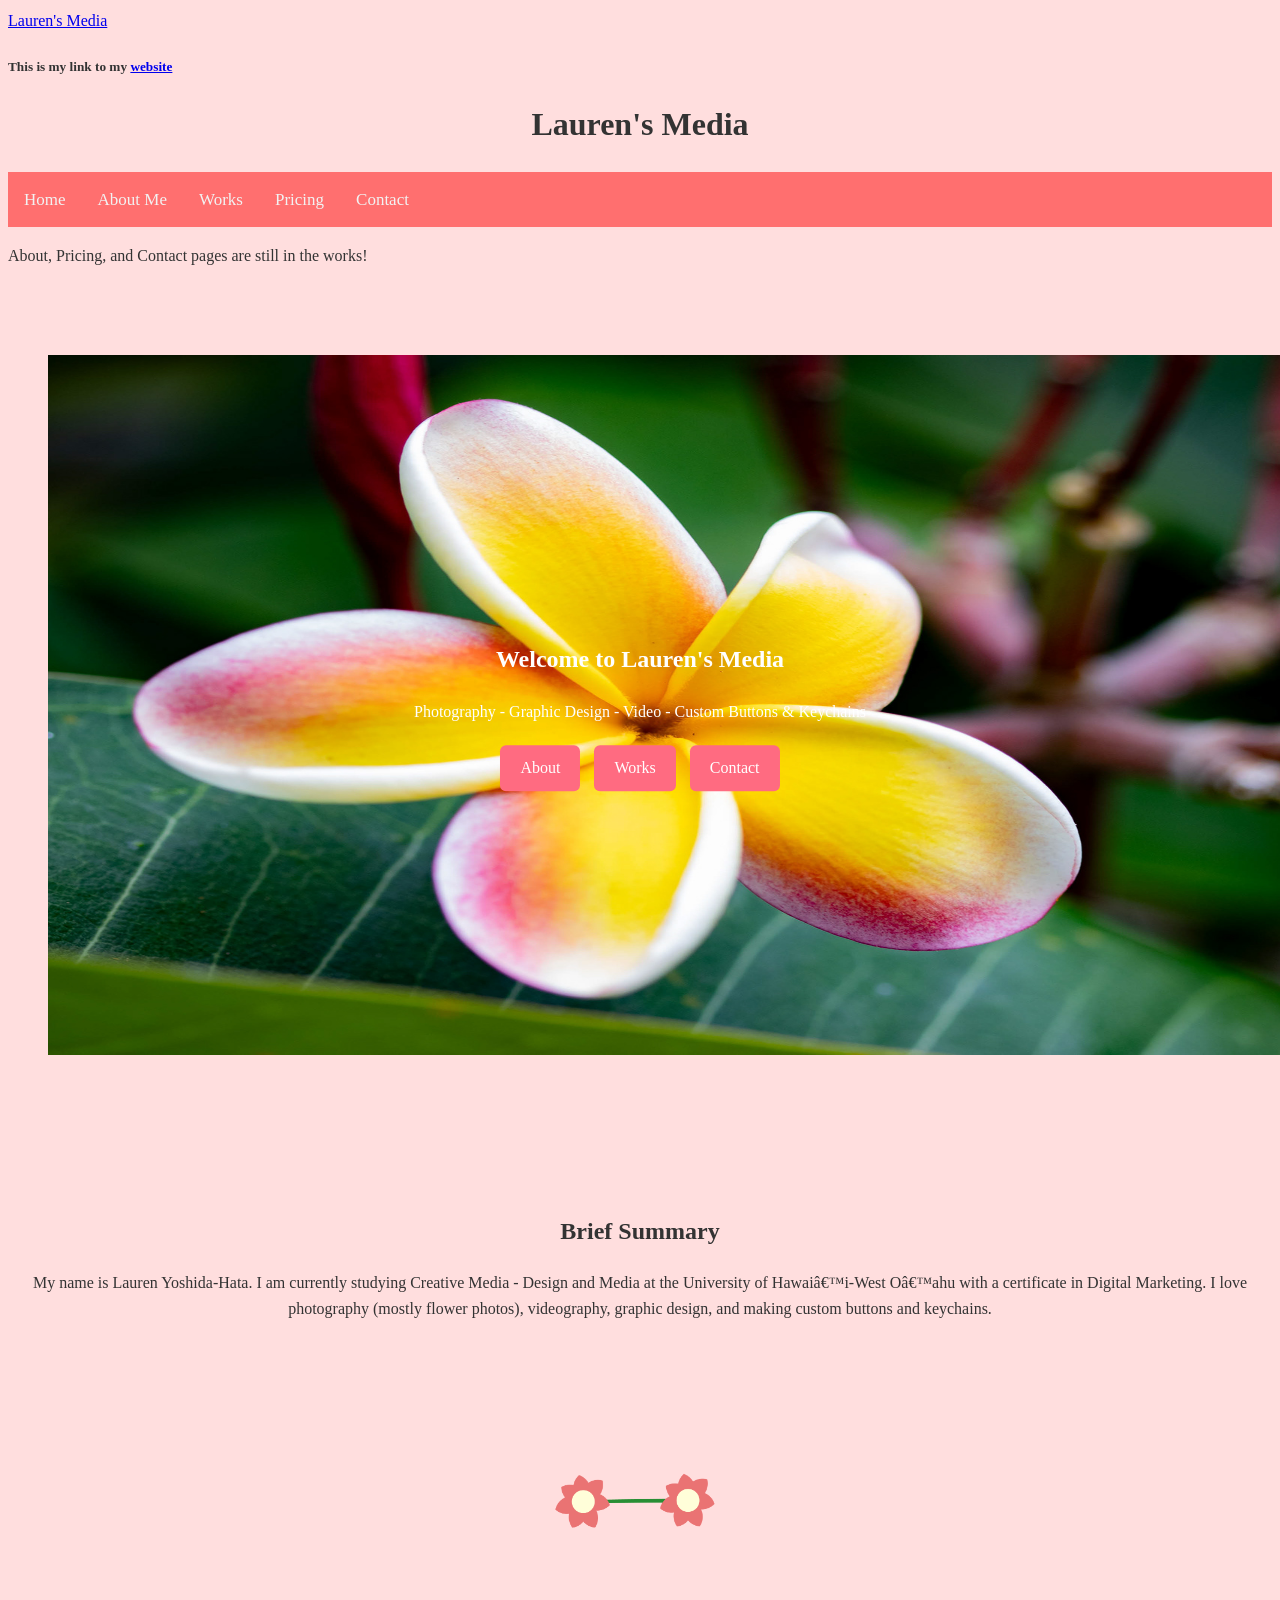
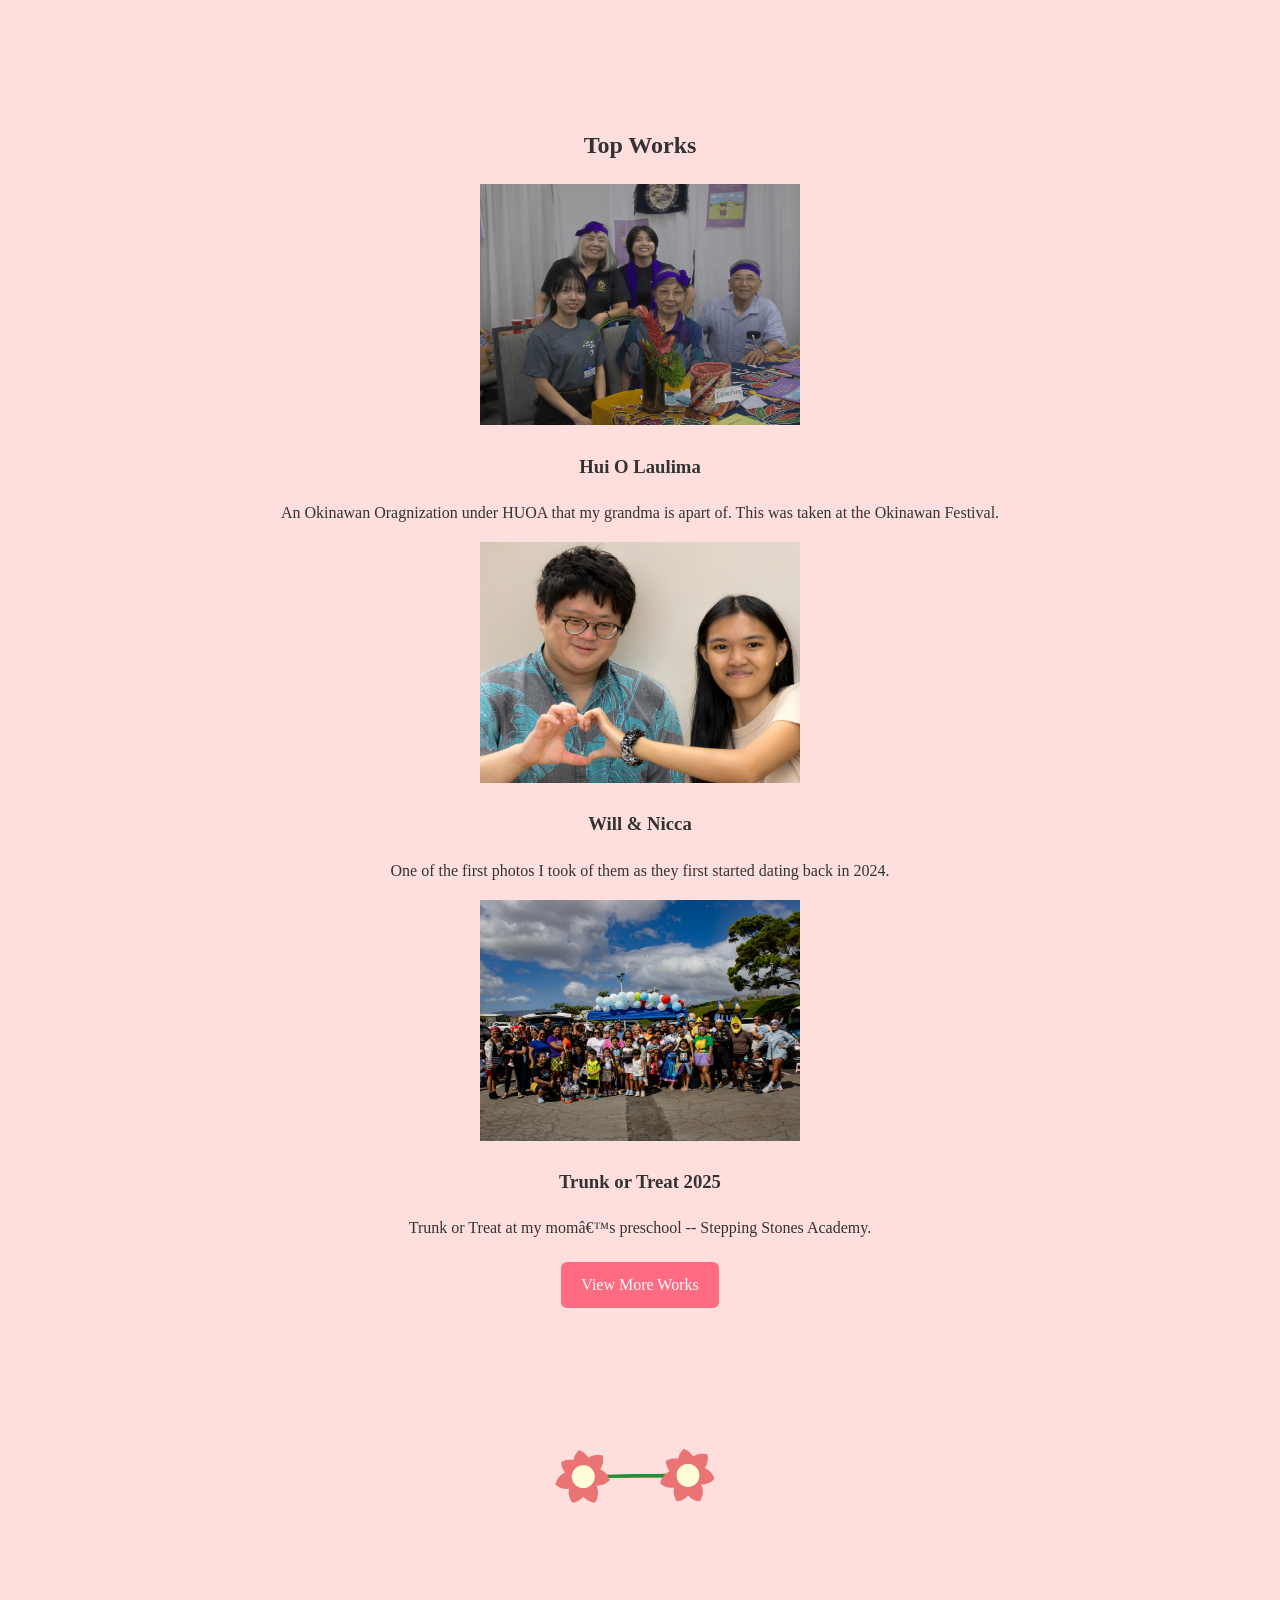
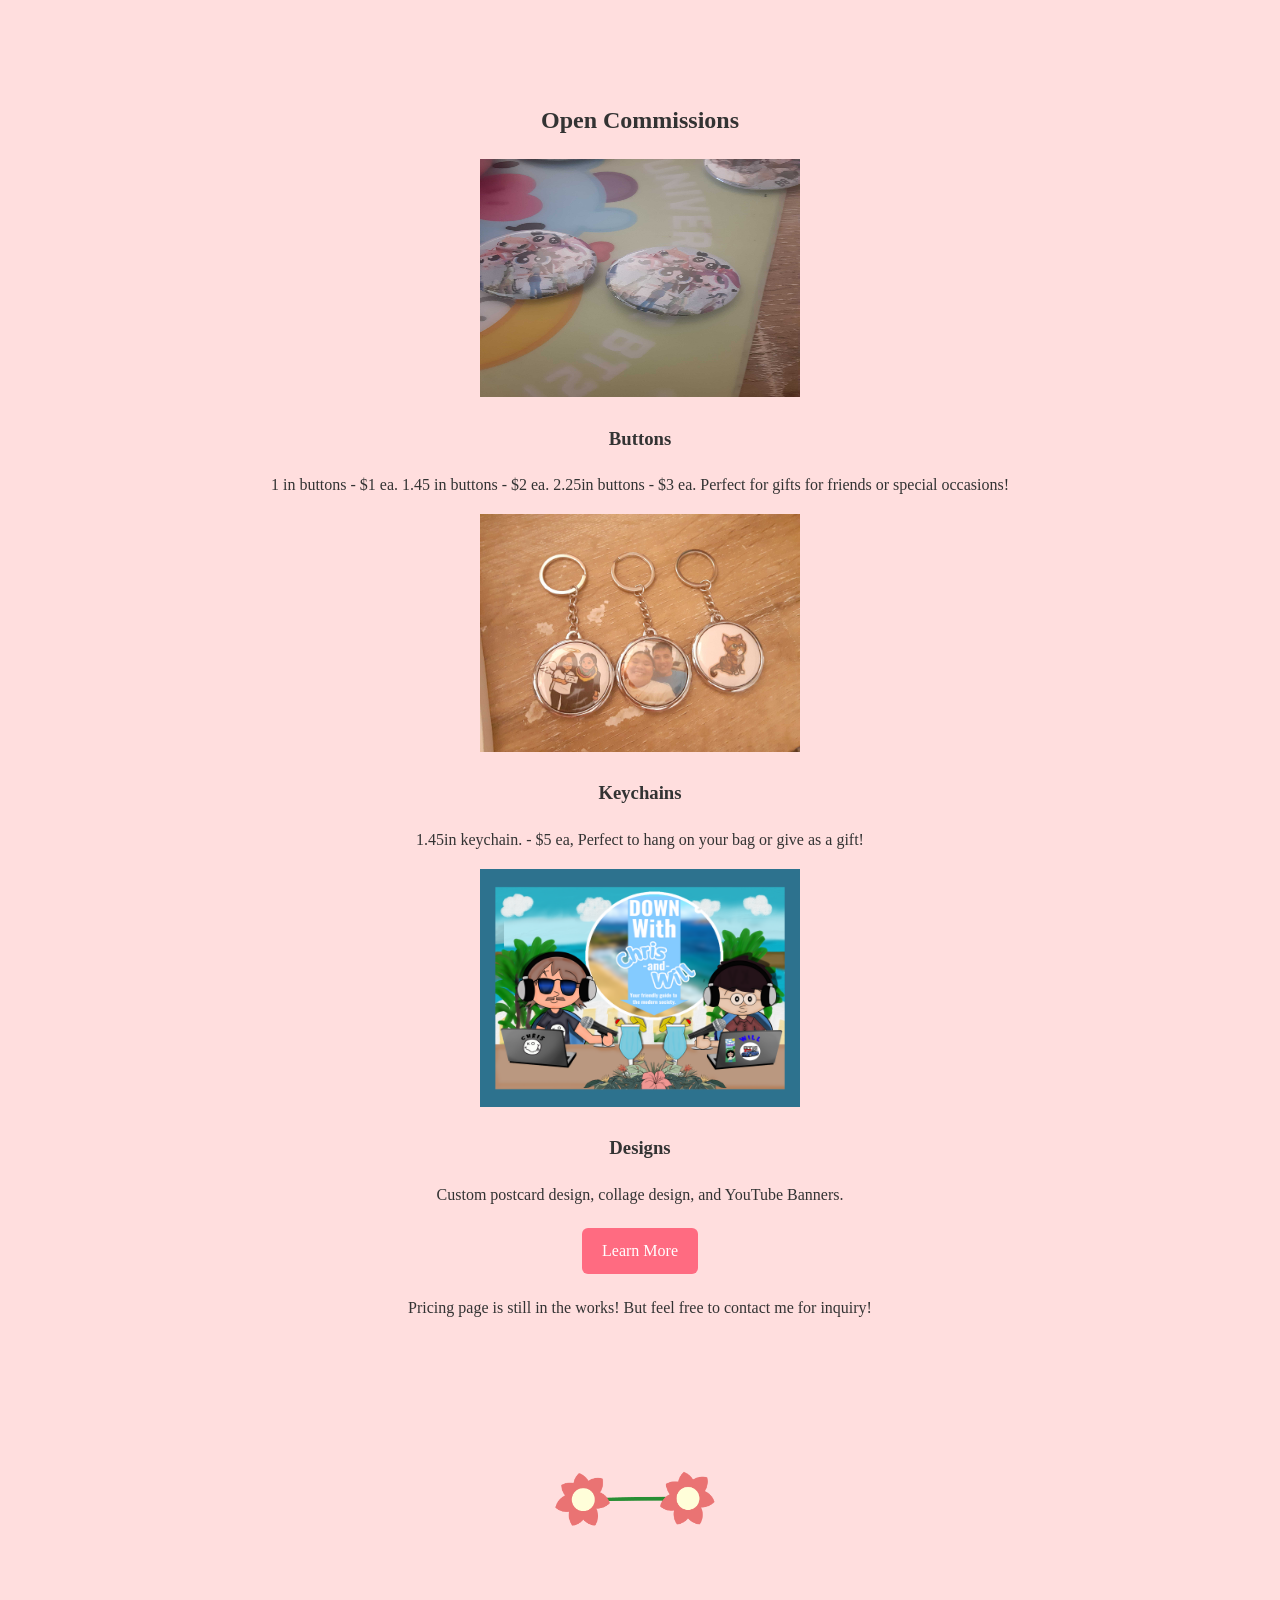
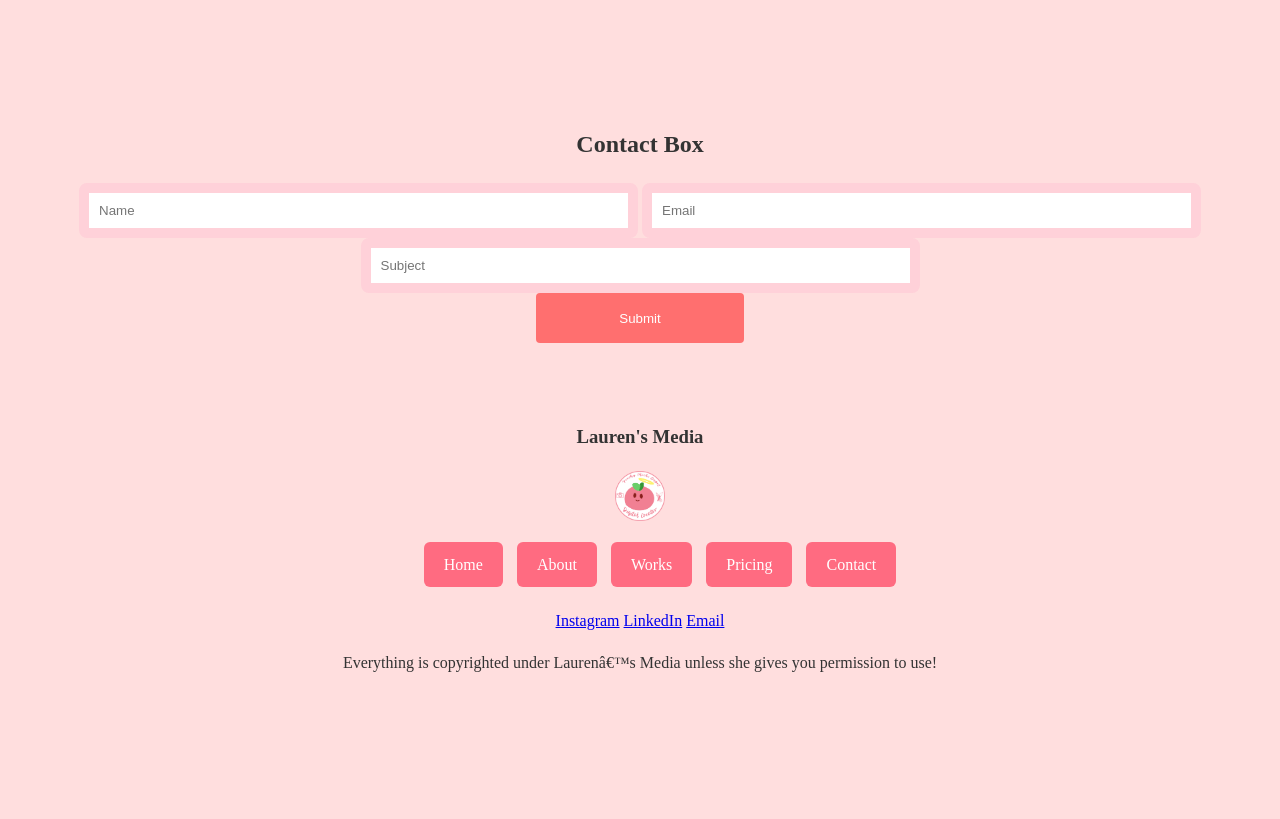
==== commit 9b479d7d: "Add files via upload" ====
--- a/index.html
+++ b/index.html
@@ -27,7 +27,7 @@
   <a href="./pricing">Pricing</a>
   <a href="./contact">Contact</a>
 </div>
-
+<p>About, Pricing, and Contact pages are still in the works!</p>
 
  <nav>
  <ul>
@@ -102,6 +102,7 @@
  </div>
  </div>
 <a class="btn btn-primary" href="./pricing">Learn More</a>
+<p>Pricing page is still in the works! But feel free to contact me for inquiry!</p>
  </section>
  <center><img src="images/flowerchain.png"style="width:301px;height:241px;"></center>
  <section>
@@ -114,10 +115,12 @@
  </div>
  <div>
  </div>
-<a class="btn btn-primary" href="Submit">Submit</a>
+<input type="submit" value="Submit"style="width:208px;height:50px;>
  </form>
  </section>
  <center><img src="images/flowerchain.png"style="width:301px;height:241px;"></center>
+<div>
+<section>
 <footer>
   <center><h1>Lauren's Media</h1></center>
  <center> <a href="./index" class="logo">
@@ -133,7 +136,7 @@
  </ul><center>
  <a href="https://www.instagram.com/peachymochiangel/">Instagram</a>
  <a href="https://www.linkedin.com/in/lauren-yoshida-hata-843b94227/">LinkedIn</a>
- <a href="mail.to:lyoshidahata24@gmail.com">Email</a></center>
+ <a href="mailto:lyoshidahata24@gmail.com">Email</a></center>
  <p>
   <center>
  Everything is copyrighted under Lauren’s Media unless she gives you permission to use!
@@ -142,5 +145,6 @@
  </div>
  </footer>
  </body>
+ </section>
 </body>
 </html>
--- a/styles.css
+++ b/styles.css
@@ -253,6 +253,15 @@
   resize: none;
 }
 
+input[type=submit] {
+  background-color: #FF6F6F;
+  color: white;
+  padding: 12px 20px;
+  border: none;
+  border-radius: 4px;
+  cursor: pointer;
+}
+
 .card {
   /* Add shadows to create the "card" effect */
   box-shadow: 0 4px 8px 0 rgba(0,0,0,0.2);
@@ -316,4 +325,3 @@
     gap: 0px;
   }
 }
-
